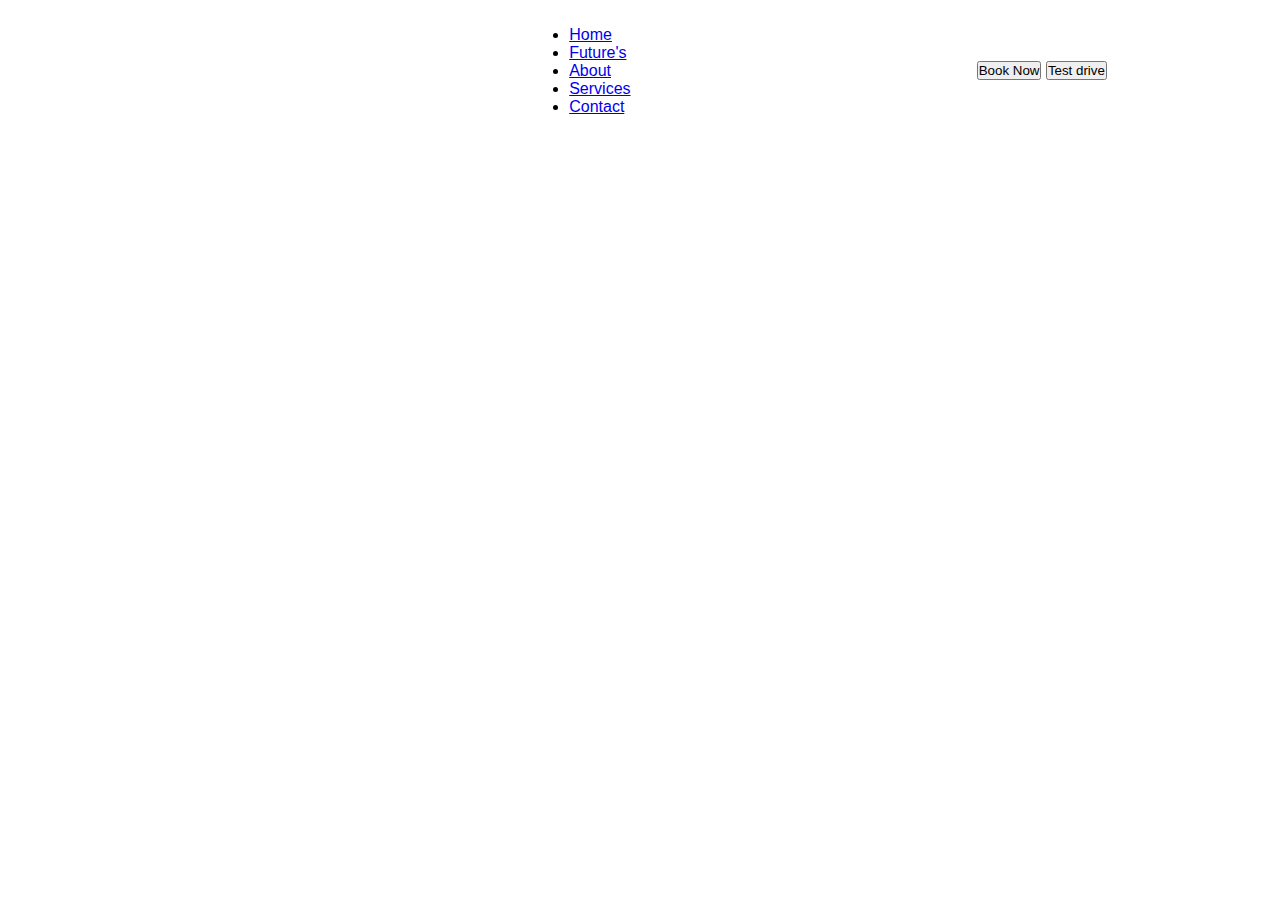
==== web1/indec.html @ 548adc11 "change" ====
<!DOCTYPE html>
<html lang="en">
<head>
    <meta charset="UTF-8">
    <meta name="viewport" content="width=device-width, initial-scale=1.0">
    <title>BMW</title>
    <link rel="stylesheet" href="style.css">
</head>
<body>
    <div class="container">
        <div class="header">
            <div class="logo">
                
            </div>
            <div class="nav">
                <ul>
                    <li><a href="#">Home</a></li>
                    <li><a href="#">Future's</a></li>
                    <li><a href="#">About</a></li>
                    <li><a href="#">Services</a></li>
                    <li><a href="#">Contact</a></li>
                </ul>
            </div>
            <div class="buttons">
                <button>Book Now</button>
                <button>Test drive</button>
            </div>
        </div>
    </div>
</body>
</html>
---- web1/style.css ----
*{
    padding: 0;
    margin: 0;
    box-sizing: border-box;
    font-family: 'poppins', sans-serif;
}

.container{
    width: 100%;
    height: 100%;
    display: flex;
    flex-direction: column;
    justify-content: center;
}

.container .header{
    width: 100%;
    margin: 2% auto;
    display: flex;
    flex-direction: row;
    justify-content: space-around;
    align-items: center;
}

.container .header .logo{
    width: 50px;
    height: 50px;
    background: url(/images/bmw logo.jpeg);
}
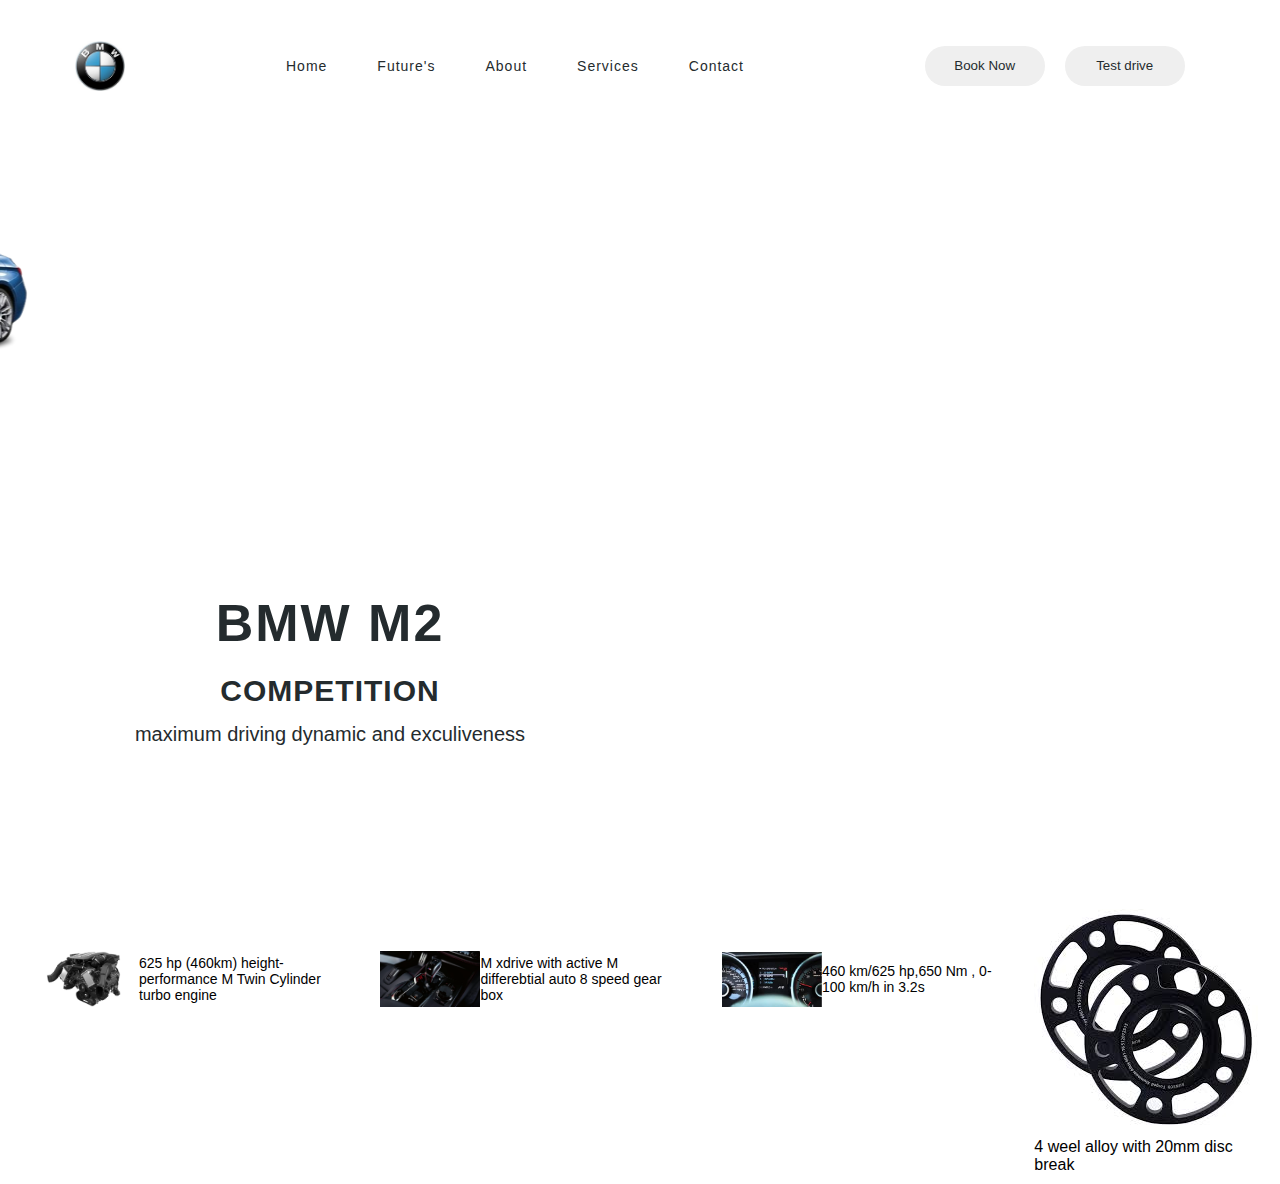
==== commit c4499f8f: "change" ====
--- a/web1/indec.html
+++ b/web1/indec.html
@@ -26,6 +26,44 @@
                 <button>Test drive</button>
             </div>
         </div>
+        <div>
+            <marquee behavior="" direction="right">
+                <img src="images/car7.webp" alt="" height="300px" width="500px">
+                <img src="images/car6.jpeg" alt="" height="300px" width="500px">
+                <img src="images/car5.png" alt="" height="300px" width="500px">
+                <img src="images/car4.png" alt="" height="300px" width="500px">
+                <img src="images/car3.jpeg" alt="" height="300px" width="500px">
+                <img src="images/car2.jpg" alt="" height="300px" width="500px">
+                <img src="images/car1.png" alt="" height="300px" width="500px">
+            </marquee>
+        </div>
+        <div class="main_content">
+            <div class="content">
+<h1>BMW M2 <br><span>competition</span></h1>
+<p>maximum driving dynamic and exculiveness</p>
+            </div>
+            <div class="car_img">
+                
+            </div>
+        </div>
+    <div class="futures">
+        <div class="engine">
+            <img src="images/bmw mtwin cylinder turbo engine.jpg"alt="">
+            <p>625 hp (460km) height-performance M Twin Cylinder turbo engine </p>
+        </div>
+        <div class="transmission">
+            <img src="images/bmw 8 speed gear box.webp" alt="">
+            <p>M xdrive with active M differebtial auto 8 speed gear box</p>
+        </div>
+        <div class="power">
+            <img src="images/speedometer.jpg" alt="">
+            <p>460 km/625 hp,650 Nm , 0-100 km/h in 3.2s  </p>
+        </div>
+        <div class="break">
+            <img src="images/break.jpeg" alt="">
+            <p>4 weel alloy with 20mm disc break</p>
+        </div>
+    </div>
     </div>
 </body>
 </html>--- a/web1/style.css
+++ b/web1/style.css
@@ -25,5 +25,117 @@
 .container .header .logo{
     width: 50px;
     height: 50px;
-    background: url(/images/bmw logo.jpeg);
+    background: url(images/bmw\ logo.jpeg);
+    background-size: cover;
+    background-repeat: no-repeat;
+}
+
+.container .header .nav ul{
+    display: flex;
+    gap: 30px;
+}
+
+.container .header .nav ul li{
+    font-size: 14px;
+    font-weight: 500;
+    list-style: none;
+    letter-spacing: 1px;
+}
+
+.container .header .nav ul li a{
+    padding: 10px;
+    outline: none;
+    text-decoration: none;
+    cursor: pointer;
+    color: #242b2e;
+}
+
+.container .header .nav ul li a:hover{
+    border-bottom: 2px solid #4facfe;
+}
+
+.container .header .buttons{
+    display: flex;
+    padding: 20px;
+    gap: 20px;
+}
+
+.container .header .buttons button{
+    width: 120px; height: 40px;
+    border-radius: 20px;
+    border: none;outline: none;
+    cursor: pointer;
+    font-weight: 500;
+    color: #242b2e;
+}
+
+.container .header .buttons button:hover{
+    color: #ffff;
+    background-image: linear-gradient(to right, #4facfe 20%, #00f2fe 80%);
+}
+
+.container .main_content{
+    width: 100%;
+    display: grid;
+    grid-template-columns: repeat(2,1fr);
+    gap: 20px;
+    padding: 30px;
+}
+
+.container .main_content .content{
+    display: flex;
+    flex-direction: column;
+    justify-content: center;
+    text-align: center;
+    color: #242b2e;
+}
+
+.container .main_content .content h1{
+    font-size: 52px;
+    letter-spacing: 2px;
+}
+
+.container .main_content .content span{
+    font-size: 30px;
+    letter-spacing: 1px;
+    text-transform: uppercase;
+}
+
+.container .main_content .content p{
+    margin-top: 10px;
+    font-size: 20px;
+    font-weight: 500;
+}
+
+.container .main_content .car_img{
+    width: 100%;
+    height: 400px;
+    background: url(images/M2-competition-2024.jpeg);
+    background-repeat: no-repeat;
+    background-size: cover;
+}
+
+.container .futures{
+    width: 100%;
+    padding: 10px;
+    display: flex;
+    justify-content: center;
+}
+
+.container .futures .engine,.transmission,.power,.brake{
+    width:300px;
+    height:90px;
+    padding: 4px;
+    margin: 25px;
+    border-radius: 8px;
+    font-size: 14px;
+    font-weight: 500;
+    display: flex;
+    flex-direction: row;
+    align-items: center;
+    justify-content: center;
+    cursor: pointer;
+}
+.container .futures .engine img,.transmission img,.power img,.brake img{
+    width: 100px;
 }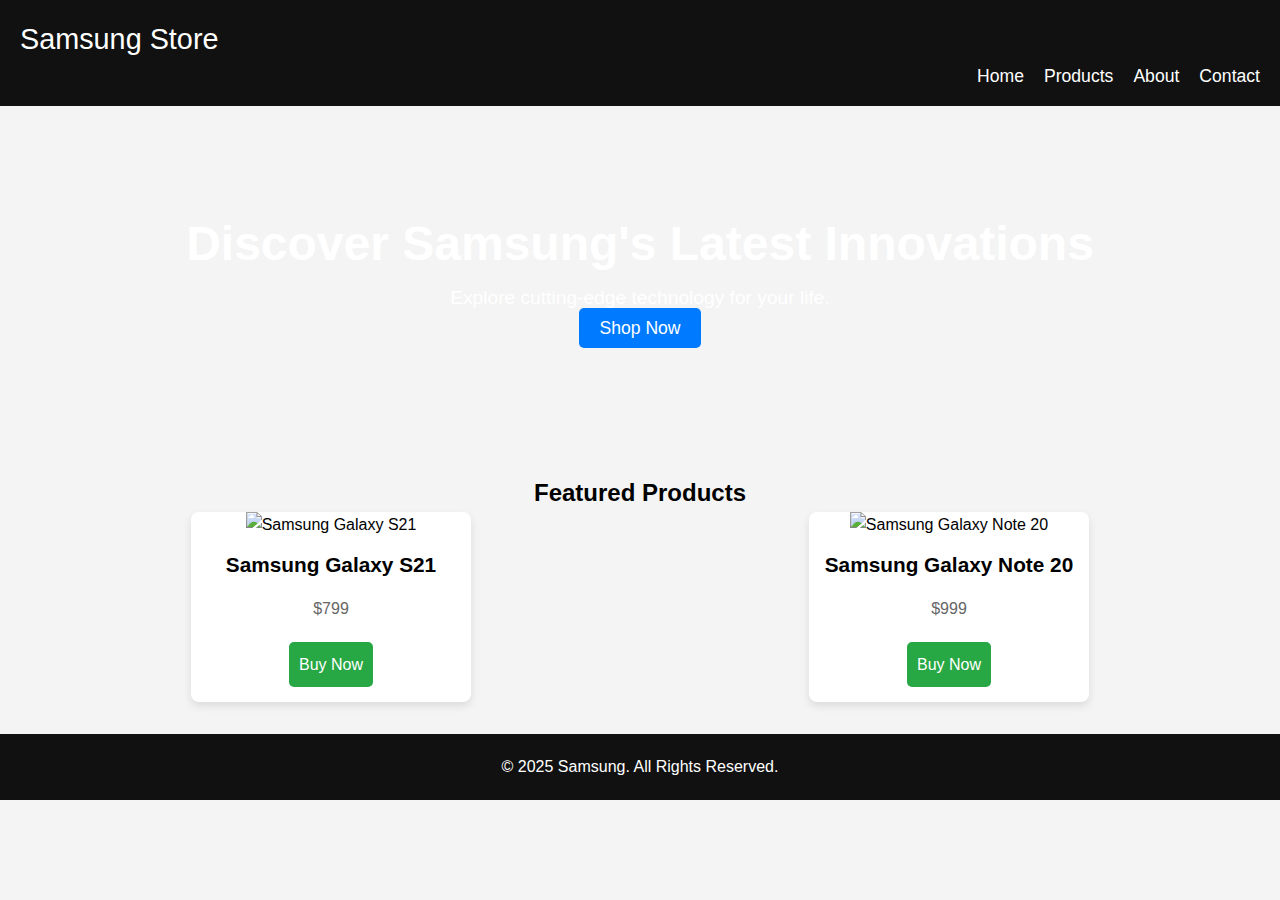
==== commit fa624342: "change" ====
--- a/web1/indec.html
+++ b/web1/indec.html
@@ -1,69 +1,57 @@
 <!DOCTYPE html>
 <html lang="en">
 <head>
-    <meta charset="UTF-8">
-    <meta name="viewport" content="width=device-width, initial-scale=1.0">
-    <title>BMW</title>
-    <link rel="stylesheet" href="style.css">
+  <meta charset="UTF-8">
+  <meta name="viewport" content="width=device-width, initial-scale=1.0">
+  <meta http-equiv="X-UA-Compatible" content="ie=edge">
+  <title>Samsung Store</title>
+  <link rel="stylesheet" href="style.css">
 </head>
 <body>
-    <div class="container">
-        <div class="header">
-            <div class="logo">
-                
-            </div>
-            <div class="nav">
-                <ul>
-                    <li><a href="#">Home</a></li>
-                    <li><a href="#">Future's</a></li>
-                    <li><a href="#">About</a></li>
-                    <li><a href="#">Services</a></li>
-                    <li><a href="#">Contact</a></li>
-                </ul>
-            </div>
-            <div class="buttons">
-                <button>Book Now</button>
-                <button>Test drive</button>
-            </div>
-        </div>
-        <div>
-            <marquee behavior="" direction="right">
-                <img src="images/car7.webp" alt="" height="300px" width="500px">
-                <img src="images/car6.jpeg" alt="" height="300px" width="500px">
-                <img src="images/car5.png" alt="" height="300px" width="500px">
-                <img src="images/car4.png" alt="" height="300px" width="500px">
-                <img src="images/car3.jpeg" alt="" height="300px" width="500px">
-                <img src="images/car2.jpg" alt="" height="300px" width="500px">
-                <img src="images/car1.png" alt="" height="300px" width="500px">
-            </marquee>
-        </div>
-        <div class="main_content">
-            <div class="content">
-<h1>BMW M2 <br><span>competition</span></h1>
-<p>maximum driving dynamic and exculiveness</p>
-            </div>
-            <div class="car_img">
-                
-            </div>
-        </div>
-    <div class="futures">
-        <div class="engine">
-            <img src="images/bmw mtwin cylinder turbo engine.jpg"alt="">
-            <p>625 hp (460km) height-performance M Twin Cylinder turbo engine </p>
-        </div>
-        <div class="transmission">
-            <img src="images/bmw 8 speed gear box.webp" alt="">
-            <p>M xdrive with active M differebtial auto 8 speed gear box</p>
-        </div>
-        <div class="power">
-            <img src="images/speedometer.jpg" alt="">
-            <p>460 km/625 hp,650 Nm , 0-100 km/h in 3.2s  </p>
-        </div>
-        <div class="break">
-            <img src="images/break.jpeg" alt="">
-            <p>4 weel alloy with 20mm disc break</p>
-        </div>
+  <header>
+    <nav>
+      <div class="logo">
+        <a href="index.html">Samsung Store</a>
+      </div>
+      <ul class="nav-links">
+        <li><a href="index.html">Home</a></li>
+        <li><a href="product.html">Products</a></li>
+        <li><a href="about.html">About</a></li>
+        <li><a href="contact.html">Contact</a></li>
+      </ul>
+    </nav>
+  </header>
+
+  <section class="hero">
+    <div class="hero-content">
+      <h1>Discover Samsung's Latest Innovations</h1>
+      <p>Explore cutting-edge technology for your life.</p>
+      <a href="product.html" class="cta-btn">Shop Now</a>
     </div>
+  </section>
+
+  <section class="featured-products">
+    <h2>Featured Products</h2>
+    <div class="product-list">
+      <div class="product-item">
+        <img src="images/product1.jpg" alt="Samsung Galaxy S21">
+        <h3>Samsung Galaxy S21</h3>
+        <p>$799</p>
+        <a href="product.html" class="buy-btn">Buy Now</a>
+      </div>
+      <div class="product-item">
+        <img src="images/product2.jpg" alt="Samsung Galaxy Note 20">
+        <h3>Samsung Galaxy Note 20</h3>
+        <p>$999</p>
+        <a href="product.html" class="buy-btn">Buy Now</a>
+      </div>
     </div>
+  </section>
+
+  <footer>
+    <p>&copy; 2025 Samsung. All Rights Reserved.</p>
+  </footer>
+
+  <script src="js/script.js"></script>
 </body>
-</html>+</html>
--- a/web1/style.css
+++ b/web1/style.css
@@ -1,141 +1,139 @@
-*{
+/* Reset some default styles */
+* {
+    margin: 0;
     padding: 0;
-    margin: 0;
     box-sizing: border-box;
-    font-family: 'poppins', sans-serif;
-}
-
-.container{
+  }
+  
+  body {
+    font-family: Arial, sans-serif;
+    line-height: 1.6;
+    background-color: #f4f4f4;
+  }
+  
+  header {
+    background-color: #111;
+    color: white;
+    padding: 1rem 0;
+  }
+  
+  header .logo a {
+    color: #fff;
+    text-decoration: none;
+    font-size: 1.8rem;
+    margin-left: 20px;
+  }
+  
+  nav ul {
+    list-style-type: none;
+    display: flex;
+    justify-content: flex-end;
+  }
+  
+  nav ul li {
+    margin-right: 20px;
+  }
+  
+  nav ul li a {
+    text-decoration: none;
+    color: white;
+    font-size: 1.1rem;
+  }
+  
+  .hero {
+    background: url('images/hero-bg.jpg') no-repeat center center/cover;
+    color: white;
+    padding: 100px 20px;
+    text-align: center;
+  }
+  
+  .hero-content h1 {
+    font-size: 3rem;
+    animation: fadeIn 2s ease-out;
+  }
+  
+  .hero-content p {
+    font-size: 1.2rem;
+  }
+  
+  .cta-btn {
+    background-color: #007bff;
+    color: white;
+    padding: 10px 20px;
+    text-decoration: none;
+    font-size: 1.1rem;
+    border-radius: 5px;
+    transition: background-color 0.3s;
+  }
+  
+  .cta-btn:hover {
+    background-color: #0056b3;
+  }
+  
+  /* Featured Products Section */
+  .featured-products {
+    padding: 2rem;
+    text-align: center;
+  }
+  
+  .product-list {
+    display: flex;
+    justify-content: space-around;
+    gap: 20px;
+  }
+  
+  .product-item {
+    background-color: white;
+    border-radius: 8px;
+    box-shadow: 0 4px 8px rgba(0, 0, 0, 0.1);
+    overflow: hidden;
+    width: 280px;
+    text-align: center;
+  }
+  
+  .product-item img {
     width: 100%;
-    height: 100%;
-    display: flex;
-    flex-direction: column;
-    justify-content: center;
-}
-
-.container .header{
-    width: 100%;
-    margin: 2% auto;
-    display: flex;
-    flex-direction: row;
-    justify-content: space-around;
-    align-items: center;
-}
-
-.container .header .logo{
-    width: 50px;
-    height: 50px;
-    background: url(images/bmw\ logo.jpeg);
-    background-size: cover;
-    background-repeat: no-repeat;
-}
-
-.container .header .nav ul{
-    display: flex;
-    gap: 30px;
-}
-
-.container .header .nav ul li{
-    font-size: 14px;
-    font-weight: 500;
-    list-style: none;
-    letter-spacing: 1px;
-}
-
-.container .header .nav ul li a{
+    height: auto;
+  }
+  
+  .product-item h3 {
     padding: 10px;
-    outline: none;
+    font-size: 1.3rem;
+  }
+  
+  .product-item p {
+    color: #666;
+    padding: 5px 10px;
+  }
+  
+  .buy-btn {
+    display: inline-block;
+    background-color: #28a745;
+    color: white;
+    padding: 10px;
     text-decoration: none;
-    cursor: pointer;
-    color: #242b2e;
-}
-
-.container .header .nav ul li a:hover{
-    border-bottom: 2px solid #4facfe;
-}
-
-.container .header .buttons{
-    display: flex;
+    border-radius: 5px;
+    margin: 15px 0;
+  }
+  
+  .buy-btn:hover {
+    background-color: #218838;
+  }
+  
+  /* Animations */
+  @keyframes fadeIn {
+    0% {
+      opacity: 0;
+    }
+    100% {
+      opacity: 1;
+    }
+  }
+  
+  footer {
+    text-align: center;
     padding: 20px;
-    gap: 20px;
-}
-
-.container .header .buttons button{
-    width: 120px; height: 40px;
-    border-radius: 20px;
-    border: none;outline: none;
-    cursor: pointer;
-    font-weight: 500;
-    color: #242b2e;
-}
-
-.container .header .buttons button:hover{
-    color: #ffff;
-    background-image: linear-gradient(to right, #4facfe 20%, #00f2fe 80%);
-}
-
-.container .main_content{
-    width: 100%;
-    display: grid;
-    grid-template-columns: repeat(2,1fr);
-    gap: 20px;
-    padding: 30px;
-}
-
-.container .main_content .content{
-    display: flex;
-    flex-direction: column;
-    justify-content: center;
-    text-align: center;
-    color: #242b2e;
-}
-
-.container .main_content .content h1{
-    font-size: 52px;
-    letter-spacing: 2px;
-}
-
-.container .main_content .content span{
-    font-size: 30px;
-    letter-spacing: 1px;
-    text-transform: uppercase;
-}
-
-.container .main_content .content p{
-    margin-top: 10px;
-    font-size: 20px;
-    font-weight: 500;
-}
-
-.container .main_content .car_img{
-    width: 100%;
-    height: 400px;
-    background: url(images/M2-competition-2024.jpeg);
-    background-repeat: no-repeat;
-    background-size: cover;
-}
-
-.container .futures{
-    width: 100%;
-    padding: 10px;
-    display: flex;
-    justify-content: center;
-}
-
-.container .futures .engine,.transmission,.power,.brake{
-    width:300px;
-    height:90px;
-    padding: 4px;
-    margin: 25px;
-    border-radius: 8px;
-    font-size: 14px;
-    font-weight: 500;
-    display: flex;
-    flex-direction: row;
-    align-items: center;
-    justify-content: center;
-    cursor: pointer;
-}
-.container .futures .engine img,.transmission img,.power img,.brake img{
-    width: 100px;
-}+    background-color: #111;
+    color: white;
+  }
+  